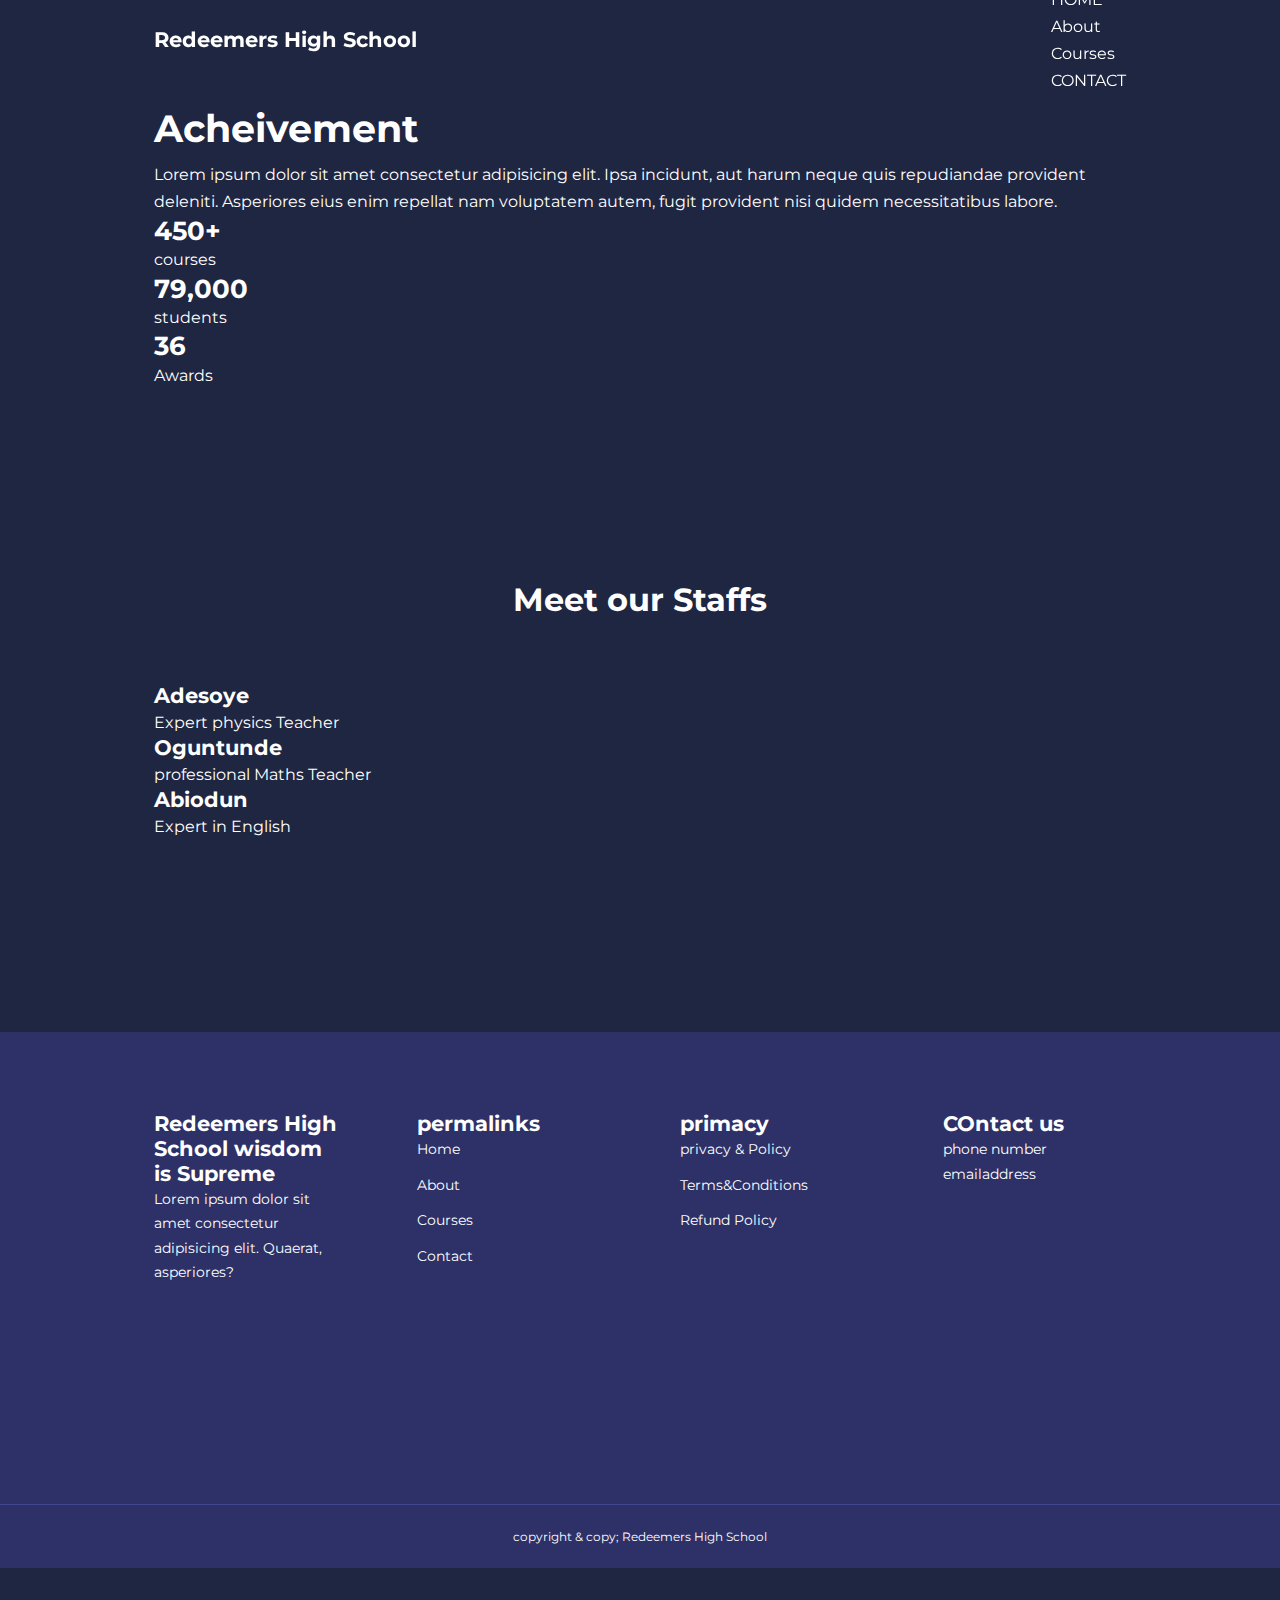
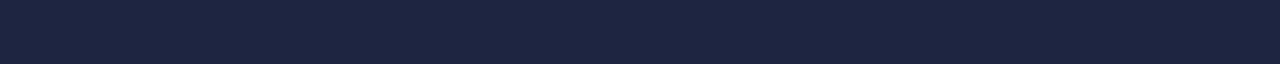
==== About.html @ 789e011b "Add files via upload" ====
<!DOCTYPE html>
<html lang="en">

<head>
    <meta charset="UTF-8">
    <meta name="viewport" content="width=device-width, initial-scale=1.0">
    <title>Redeemers High School-Wisdom is Supreme</title>
    <link rel="stylesheet" href="CSS/style.css">
    <link rel="stylesheet" href="css/about.css">
</head>

<body>
    <nav>
        <div class="container nav_container">
            <a href="#index.html">
                <h4>Redeemers High School</h4>
            </a>
            <ul class="nav__menu">
                <li><a href="index.html">HOME</a></li>
                <li><a href="About.html">About</a></li>
                <li><a href="courses.html">Courses</a></li>
                <li><a href="contact.html">CONTACT</a></li>
            </ul>
            <button id="open-menu-btn">
                <ion-icon name="grid-outline"></ion-icon>
            </button>
            <button id="close-menu-btn">
                <ion-icon name="close-circle-outline"> </ion-icon>
            </button>
        </div>
    </nav>
    <section class="about__acheivement">
        <div class="container about__acheivement-container">
            <div class="about__acheivement-left">
                <img src="" alt="">
            </div>
            <div class="about__acheivement-right">
                <h1>Acheivement</h1>
                <p>Lorem ipsum dolor sit amet consectetur adipisicing elit. Ipsa incidunt, aut harum neque quis
                    repudiandae provident deleniti. Asperiores eius enim repellat nam voluptatem autem, fugit provident
                    nisi quidem necessitatibus labore.</p>
                    <div class="acheivements__cards">
                        <article class="acheivement__card">
                            <span class="acheivement__icon">
                                <ion-icon name="videocam"></ion-icon>
                            </span>
                            <h3>450+</h3>
                            <p>courses</p>
                        </article>

                        <article class="acheivement__card">
                            <span class="acheivement__icon">
                                <ion-icon name="people"></ion-icon>
                            </span>
                            <h3>79,000</h3>
                            <p>students</p>
                        </article>

                        <article class="acheivement__card">
                            <span class="acheivement__icon">
                                <ion-icon name="podium"></ion-icon>
                            </span>
                            <h3>36</h3>
                            <p>Awards</p>
                        </article>
                    </div>
            </div>
        </div>
    </section>

    <section class="team">
        <h2>Meet our Staffs</h2>
        <div class="container team__container">
            <article class="team__member">
                <div class="team__member-images">
                    <img src="" alt="">
                    <div class="team__member-info">
                        <h4>Adesoye</h4>
                        <p>Expert physics Teacher</p>
                    </div>
                    <div class="team__member-socials">
                        <a href="https://instagram.com" target="_blank"><ion-icon name="logo-instagram"></ion-icon></a>
                        <a href="https://twitter.com" target="_blank"><ion-icon name="logo-twitter"></ion-icon></a>
                        <a href="https://linkedin.com" target="_blank"><ion-icon name="logo-linkedin"></ion-icon></a>
                    </div>
                </div>
            </article>

            <article class="team__member">
                <div class="team__member-images">
                    <img src="" alt="">
                    <div class="team__member-info">
                        <h4>Oguntunde</h4>
                        <p>professional Maths Teacher</p>
                    </div>
                    <div class="team__member-socials">
                        <a href="https://instagram.com" target="_blank"><ion-icon name="logo-instagram"></ion-icon></a>
                        <a href="https://twitter.com" target="_blank"><ion-icon name="logo-twitter"></ion-icon></a>
                        <a href="https://linkedin.com" target="_blank"><ion-icon name="logo-linkedin"></ion-icon></a>
                    </div>
                </div>
            </article>

            <article class="team__member">
                <div class="team__member-images">
                    <img src="/company/C.U/undergraduate.jpg" alt="">
                    <div class="team__member-info">
                        <h4>Abiodun</h4>
                        <p>Expert in English</p>
                    </div>
                    <div class="team__member-socials">
                        <a href="https://instagram.com" target="_blank"><ion-icon name="logo-instagram"></ion-icon></a>
                        <a href="https://twitter.com" target="_blank"><ion-icon name="logo-twitter"></ion-icon></a>
                        <a href="https://linkedin.com" target="_blank"><ion-icon name="logo-linkedin"></ion-icon></a>
                    </div>
                </div>
            </article>
        </div>
    </section>

    <section>
        <footer class="footer">

            <div class="container footer__container">
                <div class="footer__1">
                    <a href="index.html" class="footer__logo">
                        <h4>Redeemers High School wisdom is Supreme</h4>
                    </a>
                    <p>Lorem ipsum dolor sit amet consectetur adipisicing elit. Quaerat, asperiores?</p>
                </div>
                <div class="footer__2">
                    <h4>permalinks</h4>
                    <ul class="permalinks">
                        <li><a href="index.html">Home</a></li>
                        <li><a href="about.html">About</a></li>
                        <li><a href="courses.html">Courses</a></li>
                        <li><a href="contact.html">Contact</a></li>
                    </ul>
                </div>
                <div class="footer__3">
                    <h4>
                        primacy
                    </h4>
                    <ul class="pivacy">
                        <li><a href="#">privacy & Policy</a></li>
                        <li><a href="#">Terms&Conditions</a></li>
                        <li><a href="#">Refund Policy</a></li>
                    </ul>
                </div>
                <div class="footer__4">
                    <h4>COntact us</h4>
                    <p>phone number</p>
                    <p>emailaddress</p>

                </div>


                <ul class="footer__socials">
                    <li>
                        <a href="#" icon></a>
                        <a href="#" icon></a>
                        <a href="#" icon></a>
                        <a href="#" icon></a>
                        <a href="#" icon></a>
                    </li>
                </ul>

            </div>
            <div class="footer__copyright">
                <small>copyright & copy; Redeemers High School</small>
            </div>
        </footer>
    </section>
    <style>
        @import url('https://fonts.googleapis.com/css2?family=Montserrat:ital,wght@0,500;0,700;1,400&display=swap');
    </style>
    <script src="script.js"></script>


    <script type="module" src="https://unpkg.com/ionicons@7.1.0/dist/ionicons/ionicons.esm.js"></script>
    <script nomodule src="https://unpkg.com/ionicons@7.1.0/dist/ionicons/ionicons.js"></script>
</body>

</html>
---- CSS/style.css ----
*{
    margin: 0;
    padding: 0;
    border: 0;
    outline: 0;
    text-decoration: none;
    list-style: none;
    box-sizing: border-box;
}
:root {
    --color-primary:#6c63ff;
    --color-success:#00bf8e;
    --color-warning:#f7c94b;
    --color-danger:#f75842;
    --color-danger-variant: rgba(247, 88, 66, 0.4);
    --color-white:#fff;
    --color-light:#rgba(255, 255, 255, 0.7);
    --color-black:#000;
    --color-bg:#1f2641;
    --color-bg1:#2e3167;
    --color-bg2:#424890;

    --container-width-ig:76%;
    --container-width-md:90%;
    --container-width-sm:94%;

    --transition:all 400ms ease;
}

body{
     font-family: 'Montserrat', sans-serif;
     line-height: 1.7;
     color: var(--color-white);
     background: var(--color-bg);
}
.container{
    width: var(--container-width-ig);
    margin: 0 auto;
}
section{
    padding: 6rem 0;
}
section h2{
    text-align: center;
    margin-bottom: 4rem;
}
h2,h2,h3,h4,h5{
    line-height: 1.2;
}
h1{
    font-size: 2.4rem;
}
h2{
    font-size: 2rem;
}
h3{
    font-size: 1.6rem;
}
h4{
    font-size: 1.3rem;
}
a{
    color: var(--color-white);
}
img{
    width: 100%;
    display: block;
    object-fit: cover;
}
.btn{
    display: inline-block;
    background: var(--color-white);
    color: var(--color-black);
    padding: 1rem 2rem;
    border: 1px solid transparent;
    font-weight: 500;
    transition: var(--transition);
}
.btn:hover{
    background: transparent;
    color: var(--color-white);
    border-color: var(--color-white);
}
.btn-primary{
    background: var(--color-danger);
    color: var(--color-white);
}

nav{
    background: transparent;
    width: 100vw;
    height: 5rem;
    position: fixed;
    top: 0;
    z-index: 11;
}
.window-scroll{
    background: var(--color-primary);
    box-shadow: 0 1rem 2rem rgba(0,0,0,0.2);
}
.nav_container{
    height: 5rem;
    display: flex;
    justify-content: space-between;
    align-items: center;
}
nav button{
    display: none;
}
.nav_menu{
    display: flex;
    align-items: center;
    gap: 4rem;
}
.nav_menu a{
    font-size: 0.9rem;
    transition: var(--transition);
}
.nav_menu a:hover{
    color: var(--color-bg2);
}
header{
    position: relative;
    top: 5rem;
    overflow: hidden;
    height: 70vh;
    margin-bottom: 5rem;
}
.header__container{
    display: grid;
    grid-template-columns: 1fr 1fr;
    align-items: center;
    gap: 5rem;
    height: 100%;
}
.header__left p{
    margin: 1rem 0 2.4rem;
}
.categories{
    background: var(--color-bg1);
    height: 29rem;
}
.categories h1{
    line-height: 1;
    margin-bottom: 3rem;
}
.categories__container{
    display: grid;
    grid-template-columns: 40% 60%;
    /*gap: 4rem;*/
}
.categories__left{
    margin-right: 4rem;
}
.categories__left p{
    margin: 1rem 0 5rem;
}
.categories__right{
    display: grid;
    grid-template-columns: repeat(3, 1fr);
    gap: 1.2rem;
}
.category{
    background: var(--color-bg2);
    padding: 2rem;
    border-radius: 2rem;
    transition: var(--transition);
}
.category:hover{
    box-shadow: 0 3rem 3rem rgba(0,0,0,0.3);
    z-index: 1;
}

.category:nth-child(2) .category__icon {
    background: var(--color-danger);
}
.category:nth-child(3) .category__icon {
    background: var(--color-success);
}
.category:nth-child(4) .category__icon {
    background: var(--color-warning);
}
.category:nth-child(5) .category__icon {
    background: var(--color-success);
}
.category__icon{
    background: var(--color-primary);
    padding: 0.7rem;
    border-radius: 0.9rem;
}
.category p{
    font-size: 0.85rem;
}
.courses{
    margin-top: 10rem;
}
.courses__container{
    display: grid;
    grid-template-columns: repeat(3, 1fr);
    gap: 2rem;
}
.course{
    background: var(--color-bg1);
    text-align: center;
    border: 1px solid transparent;
    transition: var(--transition);
}
.course:hover{
    background: transparent;
    border-color: var(--color-primary);
}
.course__info{
    padding: 2rem;
}
.course__info p{
    margin: 1.2rem 2rem;
    font-size: 0.9rem;
}
.faqs{
    background: var(--color-bg1);
    box-shadow: inset 0 0 3rem rgba(0,0,0,0.5);

}
.faqs__container{
    display: grid;
    grid-template-columns: 1fr 1fr;
    gap: 1rem;
}
.faq{
    padding: 2rem;
    display: flex;
    align-items: center;
    gap: 1.4rem;
    height: fit-content;
    background: var(--color-primary);
    cursor: pointer;
}
.faq h4{
    font-size: 1rem;
    line-height: 2.2;
}
.faq__icon{
    align-self: flex-start;
    font-size: 1.2rem;
}
.faq p{
    margin-top:0.8rem ;
    display: none;
}
.faq.open p{
    display: block;
}
.testimonials__container{
    overflow-x: hidden;
    position: relative;
    margin-bottom: 5rem;
}
.testimonial{
    padding: 2rem;
}
.avarter{
    width: 6rem;
    height: 6rem;
    border-radius: 50%;
    overflow: hidden;
    margin: 0 auto 1rem;
    border: 1rem solid var(--color-bg1);
}
.testimonial{
    text-align: center;
}
.testimonial__body{
    background: var(--color-primary);
    padding: 2rem;
    margin-top: 3rem;
}
.testimonial__body::before{
    content:"";
    display: block;
    width: 3rem;
    height:3rem;
    position: absolute;
    left: 50%;
    top: -1.5rem;
    transform: rotate(45deg);
    background:linear-gradient( 135deg
    transparent,
    var(--color-primary),
    var(--color-primary),
    var(--color-primary))
   
}
.footer{
    background: var(--color-bg1);
    padding-top: 5rem;
    font-size: 0.9rem;
}
.footer__container{
    display: grid;
    grid-template-columns: repeat(4, 1fr);
    gap: 5rem;
}
.footer__container > divh4{
    margin-bottom: 1.3rem;
}
.footer__1 p{
    margin: 0 0 2rem;
}
footer ul li{
    margin-bottom: 0.7rem;
}
footer ul li a:hover{
    text-decoration: underline;
}

.footer__socials{
    display: flex;
    gap: 1rem;
    font-size: 1.3rem;
    margin-top:2rem;
}
.footer__copyright{
    text-align: center;
    margin-top: 4rem;
    padding: 1.2rem 0;
    border-top: 1px solid var(--color-bg2);
}

@media screen and (max-width:1024px) {
    .container{
        width: var(--container-width-md);
    }    
    h1{
        font-size: 2.2rem;
    }
    h2{
        font-size: 1.7rem;
    }
    h3{
        font-size: 1.7rem;
    }
    h4{
        font-size: 1.2rem;
    }

    nav button{
        display: inline-block;
        background: transparent;
        font-size: 1.8rem;
        color: var(--color-white);
        cursor: pointer;
    }
    nav button#close-menu-btn{
        display: none;
    }
    .nav__menu{
        position: fixed;
        top: 5rem;
        right: 5%;
        height: fit-content;
        width: 18rem;
        flex-direction: column;
        gap: 0;
        display: none;
    }
    .nav__menu li {
        width: 100%;
        height: 5.8rem;
        animation: animateNavitems 1s linear forwards;
    }
    .nav__menu li:nth-child(2){
        animation-delay: 2s;
    }
    .nav__menu li:nth-child(3){
        animation-delay: 3s;
    }
    .nav__menu li:nth-child(4){
        animation-delay: 4s;
    }
    
    @keyframes animateNavitems {
        0% {
            transform: scale(0);
        }
        100% {
            transform: scale(1);
        }
    }
    
    
    .nav__menu li a{
        background: var(--color-primary);
        box-shadow: -4rem 6rem 10rem rgba(0,0,0,0.6);
        width: 100%;
        height: 100%;
        display: grid;
        place-items: center;
    }
    .nav__menu li a:hover{
        background: var(--color-bg2);
        color: var(--color-white);
    }
    header{
        height: 52vh;
        margin-bottom: 4rem;
    }
    .header__container{
        gap: 0;
        padding-bottom: 3rem;
    }
    .categories{
        height: auto;
    }
    .categories__container{
        grid-template-columns: 1fr;
        gap: 3rem;
    }
    .categories__left{
        margin-right: 0;
    }
    .courses{
        margin-top: 0;
    }
    .courses__container{
        grid-template-columns: 1fr 1fr;
    }
    .faqs{
        grid-template-columns: 1fr;
    }
    .faq{
        padding: 1.5rem;
    }
    .footer__container{
        grid-template-columns: 1fr 1fr;
    }
    
}

@media screen and (max-width:600px) {
.container{
    width: var(--container-width-sm);
}
.nav__menu{
    right: 3%;
}    
header{
    height: 100vh;
}
.header__container{
    grid-template-columns: 1fr;
    text-align: center;
    margin-top: 0;
}
.header__left p{
    margin-bottom: 1.3rem;
}
.categories__right{
    grid-template-columns: 1fr 1fr;
    gap: 0.7rem;
}
.category{
    padding: 1rem;
    border-bottom: 1rem;
}
.category__icon{
    margin-top: 4px;
    display: inline-block;
}
.courses__container{
    grid-template-columns: 1fr;
}
.testimonial__body{
    padding: 1.2rem;
}
.footer__container{
    grid-template-columns: 1fr;
    text-decoration: center;
    gap: 2rem;
}
.footer__1 p{
    margin: 1rem auto;
}
.footer__socials{
    justify-content: center;
}
}
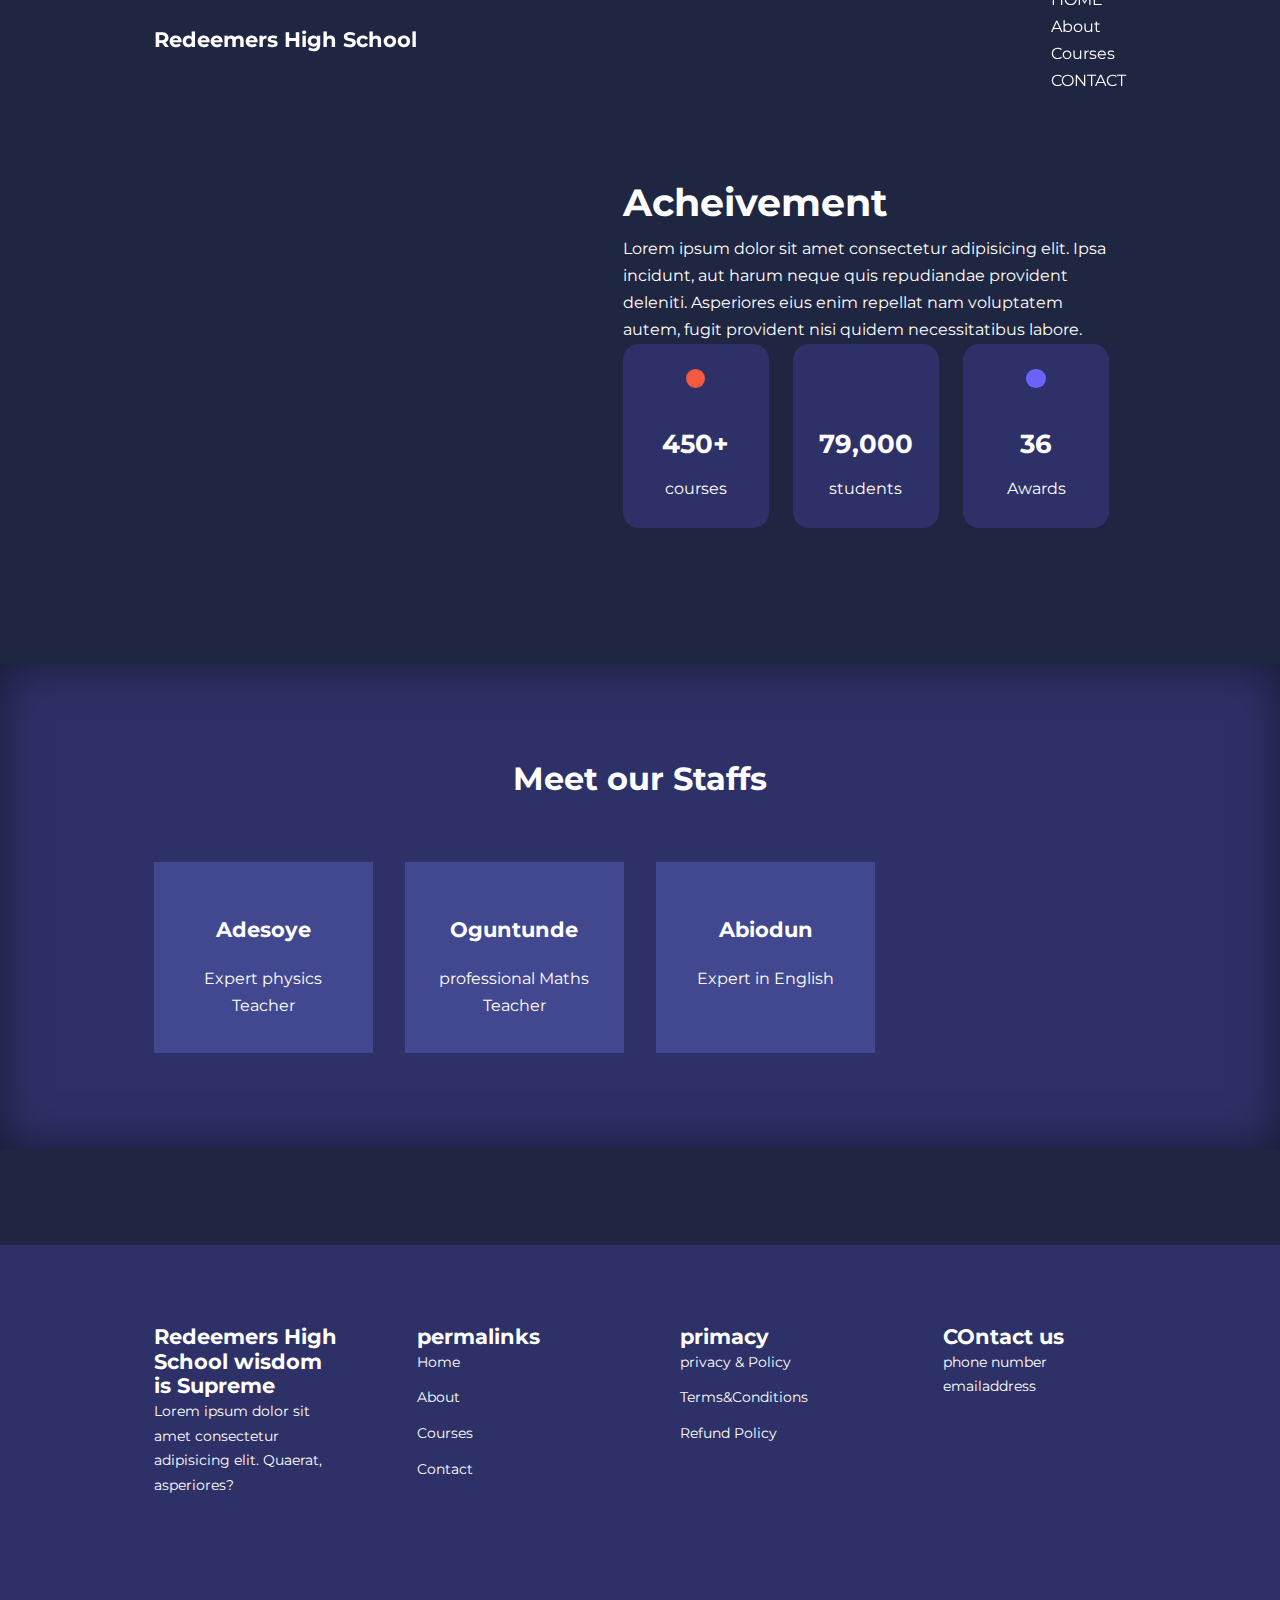
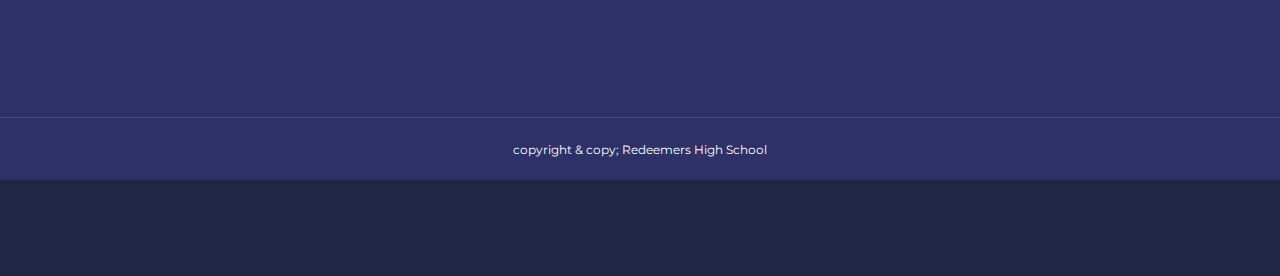
==== commit fb1f1c7f: "Update About.html" ====
--- a/About.html
+++ b/About.html
@@ -6,7 +6,7 @@
     <meta name="viewport" content="width=device-width, initial-scale=1.0">
     <title>Redeemers High School-Wisdom is Supreme</title>
     <link rel="stylesheet" href="CSS/style.css">
-    <link rel="stylesheet" href="css/about.css">
+    <link rel="stylesheet" href="CSS/about.css">
 </head>
 
 <body>
@@ -181,4 +181,4 @@
     <script nomodule src="https://unpkg.com/ionicons@7.1.0/dist/ionicons/ionicons.js"></script>
 </body>
 
-</html>+</html>
--- a/CSS/about.css
+++ b/CSS/about.css
@@ -0,0 +1,137 @@
+.about__acheivement{
+    margin-top: 3rem;
+}
+.about__acheivement-container{
+    display: grid;
+    grid-template-columns: 40% 50%;
+    gap: 5rem;
+}
+.about__acheivement-right{
+    margin: 1.6rem 0 2.5rem;
+}
+.acheivements__cards{
+    display: grid;
+    grid-template-columns: repeat(3, 1fr);
+    gap: 1.5rem;
+}
+.acheivement__card{
+    background:var(--color-bg1);
+    padding: 1.6rem;
+    border-radius: 1rem;
+    text-align: center;
+    transition: var(--transition);
+}
+.acheivement__card:hover{
+    background:var(--color-bg2);
+    box-shadow: 0 3rem 3rem rgba(0, 0,0,0.3);
+}
+.acheivement__icon{
+    background: var(--color-danger);
+    padding: 0.6rem;
+    border-radius: 1rem;
+    display: inline-block;
+    margin-bottom: 2rem;
+    font-size: 2rem;
+}
+.acheivement__card:nth-child(2) .acheivement__icon{
+    background: var(--color-succes);
+}
+
+.acheivement__card:nth-child(3) .acheivement__icon{
+    background: var(--color-primary);
+}
+.acheivement__card p{
+    margin-top: 1rem;
+}
+.team{
+    background:var(--color-bg1);
+    box-shadow: inset 0 0 3rem rgba(0,0,0,0.5);
+}
+.team__container{
+    display: grid;
+    grid-template-columns: repeat(4, 1fr);
+    gap: 2rem;
+}
+.team__member{
+    background: var(--color-bg2);
+    padding: 2rem;
+    border: 1px solid transparent;
+    transition: var(--transition);
+    position: relative;
+    overflow: hidden;
+    
+}
+
+.team__member:hover{
+    background: transparent;
+    border-color:var(--color-primary) ;
+}
+.team__member-image img{
+    filter: saturate(0);
+}
+.team__member:hover img{
+    filter: saturate(1);
+}
+.team__member-info *{
+    text-align: center;
+    margin-top: 1.4rem;
+}
+.team__member-info p{
+    color: var(--color-light);
+}
+.team__member-socials{
+    position: absolute;
+    top: 50%;
+    transform: translateY(-50%);
+    right: -100%;
+    display: flex;
+    flex-direction: column;
+    background: var(--color-primary);
+    box-shadow: -2rem 0 2rem rgba(0,0,0,0.3);
+    border-radius: 1rem 0 0 1rem;
+    transition: var(--transition);
+}
+.team__member:hover .team__member-socials{
+    right: 0;
+}
+.team__member-socials a{
+    padding: 1rem;
+}
+
+@media screen and (max-width : 1024px) {
+    .about__acheivement{
+        margin-top: 2rem;
+    }
+    .about__acheivement-container{
+        grid-template-columns: 1fr;
+        gap: 4rem;
+    }
+    .about__acheivement-left{
+        width: 80%;
+        margin: 0 auto;
+    }
+    .team__container{
+        grid-template-columns: repeat(3, 1fr);
+        gap: 1.5rem;
+    }
+    .team__member{
+        padding: 1rem;
+    }
+}
+
+@media screen and (max-width:600px) {
+    .acheivement__card{
+        grid-template-columns: 1fr 1fr;
+        gap: 0.7rem;
+    }
+    .team__container{
+        grid-template-columns: 1fr 1fr;
+        gap: 0.7rem;
+    }
+    .team__member{
+        padding: 0;
+    }
+    .team__member p{
+         margin-bottom: 1.5rem;
+    }
+}